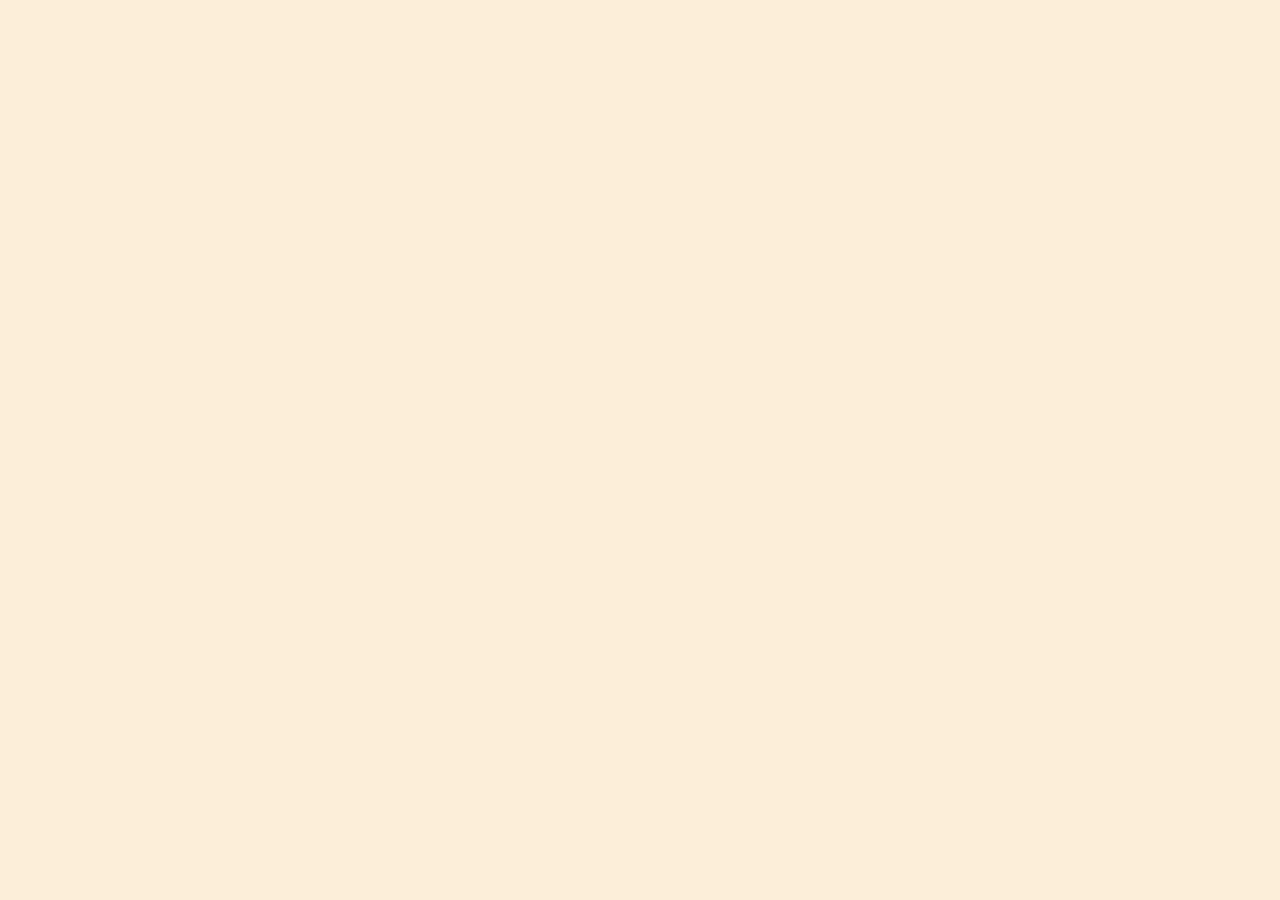
==== web/index.html @ 7dc22eae "web: Camp Legio — a cozy camp dashboard for the centuriae A read-only local webapp over the contract" ====
<!doctype html>
<html lang="en">
<head>
<meta charset="utf-8">
<meta name="viewport" content="width=device-width, initial-scale=1">
<title>Camp Legio</title>
<meta name="color-scheme" content="light">
<link rel="stylesheet" href="styles.css">
<link rel="icon" href="assets/logo.webp">
</head>
<body>
<div id="app" class="app" aria-live="polite"></div>
<div id="modal" class="modal" hidden>
  <div class="modal-card" role="dialog" aria-modal="true">
    <button class="modal-close" type="button" aria-label="Close">×</button>
    <div class="modal-body"></div>
  </div>
</div>
<script src="app.js" defer></script>
</body>
</html>
---- web/styles.css ----
/* Camp Legio — the look.
 *
 * One palette sampled from the generated art; two typefaces (both system,
 * nothing downloaded); warm-brown outlines; soft two-tone shading. The camp is
 * one illustrated scene; each tent is a project; the tent interior is a board
 * plus the role that is working.
 */

:root {
  --ink: #5D3A2E;
  --ink-2: #8D5049;
  --paper: #FCEED9;
  --paper-2: #FBE1C7;
  --cream: #FFF6E7;
  --peach: #EFC896;
  --tan: #E7B686;
  --terra: #C15850;
  --brick: #9C5641;
  --olive: #81905B;
  --sage: #B9BB67;
  --blue: #98AFC1;
  --blush: #F2B8B5;
  --brass: #E8B84B;
  --wood: #B17B68;
  --glow: #FFE9B8;
  --font-display: "Iowan Old Style", "Palatino Linotype", Palatino, Georgia, serif;
  --font-ui: "Avenir Next", Nunito, "Segoe UI", system-ui, -apple-system, sans-serif;
  --ring: 2px solid var(--ink);
}

* { box-sizing: border-box; }

html, body {
  margin: 0;
  height: 100%;
  background: var(--paper);
  color: var(--ink);
  font-family: var(--font-ui);
  -webkit-font-smoothing: antialiased;
}

button { font-family: inherit; color: inherit; }
a { color: inherit; }
[hidden] { display: none !important; }

.app {
  position: relative;
  height: 100dvh;
  overflow: hidden;
}

.camp, .tent-view, .cast-page {
  position: absolute;
  inset: 0;
}

/* --------------------------------------------------------------- scenery */

.camp-bg, .tent-bg {
  position: absolute;
  inset: 0;
  background-position: center;
  background-size: cover;
  background-repeat: no-repeat;
}

.camp-bg { background-image: url("assets/camp-ground.webp"); }
.tent-bg { background-image: url("assets/tent-interior.webp"); }

.camp-bg::after, .tent-bg::after {
  content: "";
  position: absolute;
  inset: 0;
  box-shadow: inset 0 0 170px rgba(93, 58, 46, 0.22);
  pointer-events: none;
}

/* ---------------------------------------------------------------- chrome */

.chrome {
  position: absolute;
  inset: 0 0 auto 0;
  z-index: 30;
  display: grid;
  grid-template-columns: auto 1fr auto;
  align-items: center;
  gap: 16px;
  padding: 12px 22px 26px;
  background: linear-gradient(to bottom,
    rgba(252, 238, 217, 0.94) 0%,
    rgba(252, 238, 217, 0.72) 55%,
    rgba(252, 238, 217, 0) 100%);
}

.brand {
  display: flex;
  align-items: center;
  gap: 8px;
  text-decoration: none;
}

.brand-logo {
  width: 46px;
  height: 46px;
  object-fit: contain;
  filter: drop-shadow(0 3px 3px rgba(93, 58, 46, 0.25));
}

.brand-word {
  font-family: var(--font-display);
  font-weight: 700;
  font-size: 20px;
  letter-spacing: 0.22em;
  color: var(--ink);
}

.pills {
  justify-self: center;
  display: flex;
  align-items: center;
  gap: 9px;
  flex-wrap: wrap;
}

.pill {
  display: inline-flex;
  align-items: center;
  gap: 7px;
  padding: 8px 15px 8px 11px;
  border: var(--ring);
  border-radius: 999px;
  background: rgba(255, 246, 231, 0.94);
  color: var(--ink);
  font-size: 12.5px;
  font-weight: 700;
  letter-spacing: 0.1em;
  text-decoration: none;
  cursor: pointer;
  box-shadow: 0 2px 0 rgba(93, 58, 46, 0.16), 0 7px 16px rgba(93, 58, 46, 0.1);
  transition: transform 0.15s ease, background 0.15s ease;
}

.pill:hover { transform: translateY(-1px); background: var(--cream); }
.pill.active { background: var(--blue); }
.pill.disabled { opacity: 0.45; pointer-events: none; }

.pill .ico {
  width: 19px;
  height: 19px;
  object-fit: contain;
}

.badge {
  display: inline-grid;
  place-items: center;
  min-width: 17px;
  height: 17px;
  padding: 0 4px;
  border-radius: 999px;
  background: var(--terra);
  color: var(--cream);
  font-size: 10px;
  letter-spacing: 0;
}

.wallet {
  display: flex;
  align-items: center;
  gap: 10px;
}

.avatar {
  width: 44px;
  height: 44px;
  border-radius: 50%;
  border: var(--ring);
  object-fit: cover;
  background: var(--paper-2);
}

.denarii, .status {
  display: inline-flex;
  align-items: center;
  gap: 6px;
  padding: 6px 11px;
  border: var(--ring);
  border-radius: 999px;
  background: rgba(255, 246, 231, 0.94);
  font-size: 12px;
  font-weight: 700;
  box-shadow: 0 2px 0 rgba(93, 58, 46, 0.14);
}

.denarii .ico { width: 18px; height: 18px; object-fit: contain; }

.status-label {
  font-size: 9px;
  letter-spacing: 0.14em;
  color: var(--ink-2);
}

.meter {
  width: 74px;
  height: 10px;
  border-radius: 999px;
  border: 1.5px solid var(--ink);
  background: var(--paper-2);
  overflow: hidden;
}

.meter i {
  display: block;
  height: 100%;
  background: linear-gradient(90deg, var(--sage), #8FB85A);
  border-radius: 999px;
}

/* ------------------------------------------------------------------ camp */

.camp-stage {
  position: absolute;
  inset: 0;
  z-index: 10;
}

.tent {
  position: absolute;
  display: flex;
  align-items: flex-end;
  justify-content: center;
  padding: 0;
  border: 0;
  background: none;
  cursor: pointer;
  transition: transform 0.18s ease, filter 0.18s ease;
  transform-origin: 50% 100%;
}

.tent::before {
  content: "";
  position: absolute;
  bottom: 1%;
  left: 50%;
  transform: translateX(-50%);
  width: 76%;
  height: 15%;
  background: radial-gradient(ellipse at center, rgba(52, 34, 18, 0.34),
    rgba(52, 34, 18, 0) 70%);
  z-index: 0;
  pointer-events: none;
}

.tent:hover, .tent:focus-visible { transform: translateY(-7px); }
.tent:focus-visible { outline: 3px dashed var(--terra); outline-offset: 6px; }
.tent:active { transform: translateY(-2px) scale(0.99); }

.tent-art {
  position: relative;
  z-index: 1;
  width: 100%;
  height: 100%;
  object-fit: contain;
  object-position: bottom;
  display: block;
  filter: sepia(0.06) saturate(1.05)
    drop-shadow(0 12px 10px rgba(60, 40, 20, 0.28));
  pointer-events: none;
}

.tent.broken .tent-art {
  filter: grayscale(0.35) contrast(0.96) sepia(0.1)
    drop-shadow(0 12px 10px rgba(60, 40, 20, 0.3));
}

.tent-banner {
  position: absolute;
  top: -14px;
  left: 50%;
  transform: translateX(-50%) rotate(-1.2deg);
  z-index: 3;
  display: flex;
  flex-direction: column;
  align-items: center;
  gap: 1px;
  padding: 3px 11px 4px;
  border: 2.5px solid var(--ink);
  border-radius: 7px;
  background: var(--paper);
  white-space: nowrap;
  box-shadow: 0 3px 0 rgba(93, 58, 46, 0.25);
}

.legion-line {
  display: flex;
  align-items: baseline;
  gap: 5px;
  font-size: calc(var(--tent-h, 200px) * 0.056);
  line-height: 1.05;
}

.legion-no {
  font-family: var(--font-display);
  font-weight: 700;
  letter-spacing: 0.12em;
  color: var(--brick);
  font-size: 0.72em;
}

.legion-name {
  font-family: var(--font-display);
  font-style: italic;
  font-weight: 600;
  color: var(--ink);
  max-width: 10.5em;
  overflow: hidden;
  text-overflow: ellipsis;
}

.tent.broken .tent-banner { background: var(--blush); }
.tent.broken .legion-no::after { content: " ⚠"; }

.tent-counts {
  font-size: calc(var(--tent-h, 200px) * 0.037);
  line-height: 1.1;
  color: var(--ink-2);
}

.tent-counts b { color: var(--brick); }
.tent-counts.broken-tag {
  color: var(--cream);
  background: var(--terra);
  border-radius: 999px;
  padding: 0 6px;
  margin-top: 1px;
  letter-spacing: 0.08em;
}

/* notifications pill + help */

.notif-pill {
  position: absolute;
  left: 20px;
  bottom: 20px;
  z-index: 26;
  display: inline-flex;
  align-items: center;
  gap: 7px;
  padding: 7px 14px 7px 11px;
  border: var(--ring);
  border-radius: 999px;
  background: rgba(255, 246, 231, 0.95);
  font-size: 10.5px;
  font-weight: 700;
  letter-spacing: 0.13em;
  cursor: pointer;
  box-shadow: 0 3px 0 rgba(93, 58, 46, 0.16), 0 10px 20px rgba(93, 58, 46, 0.12);
}

.notif-pill:hover { transform: translateY(-1px); }
.notif-pill .ico { width: 18px; height: 18px; object-fit: contain; }

.help-btn {
  position: absolute;
  right: 20px;
  bottom: 20px;
  z-index: 26;
  display: inline-flex;
  align-items: center;
  gap: 6px;
  padding: 5px 13px 5px 5px;
  border: var(--ring);
  border-radius: 999px;
  background: rgba(255, 246, 231, 0.95);
  font-size: 11px;
  font-weight: 700;
  letter-spacing: 0.12em;
  cursor: pointer;
  box-shadow: 0 3px 0 rgba(93, 58, 46, 0.16);
}

.help-btn img { width: 34px; height: 34px; object-fit: contain; }
.help-btn:hover { transform: translateY(-1px); }

.demo-badge {
  position: absolute;
  right: 22px;
  top: 74px;
  z-index: 40;
  padding: 4px 11px;
  border-radius: 999px;
  background: var(--terra);
  color: var(--cream);
  font-size: 9.5px;
  font-weight: 700;
  letter-spacing: 0.14em;
}

.empty-camp {
  position: absolute;
  inset: 0;
  z-index: 12;
  display: grid;
  place-content: center;
  justify-items: center;
  gap: 6px;
  text-align: center;
  padding: 24px;
}

.empty-camp img { height: 200px; opacity: 0.85; filter: drop-shadow(0 14px 12px rgba(60, 40, 20, 0.25)); }
.empty-camp h2 { font-family: var(--font-display); font-size: clamp(18px, 2.4vw, 28px); margin: 6px 0 0; }
.empty-camp p { margin: 0; color: var(--ink-2); font-size: 13px; }
.empty-camp code { background: rgba(93, 58, 46, 0.1); padding: 1px 6px; border-radius: 6px; }

/* ------------------------------------------------------------ tent image */

.tent-view { overflow: hidden; }

.tent-name {
  position: absolute;
  top: 84px;
  left: 24px;
  z-index: 20;
  padding: 5px 13px;
  border: var(--ring);
  border-radius: 9px;
  background: rgba(255, 246, 231, 0.93);
  font-family: var(--font-display);
  font-size: 13px;
  letter-spacing: 0.06em;
  box-shadow: 0 3px 0 rgba(93, 58, 46, 0.16);
}

.tent-name span {
  color: var(--brick);
  font-weight: 700;
  font-size: 0.86em;
  letter-spacing: 0.12em;
}

.tent-layout {
  position: absolute;
  inset: 86px 0 118px 0;
  z-index: 10;
  display: grid;
  grid-template-columns: minmax(0, 57%) minmax(0, 43%);
  gap: 0.5%;
  padding: 0 3%;
}

.board-wrap {
  position: relative;
  align-self: center;
  justify-self: center;
  width: 100%;
  max-width: 850px;
  max-height: 100%;
  aspect-ratio: 1331 / 1072;
}

.board-art {
  width: 100%;
  height: 100%;
  object-fit: contain;
  display: block;
  filter: drop-shadow(0 14px 18px rgba(60, 40, 20, 0.3));
  pointer-events: none;
}

.board-title {
  position: absolute;
  top: 4.2%;
  left: 20%;
  right: 20%;
  height: 12%;
  display: grid;
  place-items: center;
  font-family: var(--font-display);
  font-weight: 700;
  font-size: clamp(10px, 1.2vw, 17px);
  letter-spacing: 0.2em;
  color: var(--brick);
  text-shadow: 0 1px 0 rgba(255, 246, 231, 0.7);
}

.board-labels {
  position: absolute;
  top: 21.6%;
  left: 9%;
  right: 13%;
  display: flex;
  gap: 3.85%;
  text-align: center;
}

.board-labels span {
  flex: 1;
  padding: 1px 4px;
  border: 1.5px solid rgba(93, 58, 46, 0.32);
  border-radius: 5px;
  background: rgba(252, 238, 217, 0.72);
  font-family: var(--font-display);
  font-size: clamp(7.5px, 0.78vw, 11px);
  font-weight: 700;
  letter-spacing: 0.11em;
  color: var(--brick);
  white-space: nowrap;
  overflow: hidden;
  text-overflow: ellipsis;
}

.board-lanes {
  position: absolute;
  top: 26.5%;
  bottom: 21%;
  left: 9%;
  right: 13%;
  display: flex;
  gap: 3.85%;
}

.lane {
  flex: 1;
  min-width: 0;
  display: flex;
  padding: 1px 2px 0;
}

.notes {
  width: 100%;
  display: flex;
  flex-direction: column;
  gap: 8px;
  align-items: center;
  overflow-y: auto;
  padding: 1px 0 3px;
  scrollbar-width: thin;
  scrollbar-color: rgba(93, 58, 46, 0.35) transparent;
}

.notes::-webkit-scrollbar { width: 5px; }
.notes::-webkit-scrollbar-thumb { background: rgba(93, 58, 46, 0.35); border-radius: 4px; }

.note {
  position: relative;
  flex: none;
  display: block;
  width: 92%;
  aspect-ratio: 396 / 400;
  border: 0;
  margin: 0;
  padding: 20% 14% 9%;
  background: url("assets/note.webp") center / 100% 100% no-repeat;
  color: var(--ink);
  text-align: left;
  cursor: pointer;
  transform: rotate(var(--rot, 0deg));
  filter: drop-shadow(0 3px 3px rgba(60, 40, 20, 0.25));
  transition: transform 0.15s ease;
  overflow: hidden;
}

.note:nth-child(3n) { --rot: -1.1deg; }
.note:nth-child(3n+1) { --rot: 0.7deg; }
.note:nth-child(5n) { --rot: -0.4deg; }

.note:hover, .note:focus-visible {
  transform: rotate(0deg) scale(1.03);
  outline: 2px dashed rgba(193, 88, 80, 0.55);
  outline-offset: 3px;
}

.note-title {
  display: -webkit-box;
  -webkit-line-clamp: 3;
  -webkit-box-orient: vertical;
  overflow: hidden;
  font-family: var(--font-display);
  font-size: clamp(8.5px, 0.78vw, 11px);
  font-weight: 600;
  line-height: 1.14;
  overflow-wrap: anywhere;
}

.note-meta {
  display: block;
  margin-top: 3px;
  font-size: clamp(6.5px, 0.6vw, 8.5px);
  letter-spacing: 0.03em;
  color: var(--ink-2);
}

.note-marks {
  display: flex;
  flex-wrap: wrap;
  gap: 3px;
  margin-top: 3px;
}

.mark {
  font-style: normal;
  font-size: clamp(5.5px, 0.54vw, 7.5px);
  font-weight: 700;
  letter-spacing: 0.03em;
  padding: 0 3px;
  border-radius: 3px;
  border: 1px solid;
}

.mark.pass { color: #4C6528; border-color: #8FB85A; background: rgba(185, 187, 103, 0.35); }
.mark.changes { color: #8C2E28; border-color: #C15850; background: rgba(242, 184, 181, 0.45); }

.note-cost {
  position: absolute;
  right: 8%;
  bottom: 5%;
  font-size: clamp(6px, 0.56vw, 8px);
  font-weight: 700;
  color: var(--brick);
}

.lane-empty {
  align-self: flex-start;
  width: 100%;
  padding-top: 42%;
  text-align: center;
  font-size: clamp(7.5px, 0.7vw, 10px);
  font-style: italic;
  color: rgba(93, 58, 46, 0.45);
}

/* --------------------------------------------------------- working role */

.role-stage {
  position: relative;
  display: flex;
  align-items: flex-end;
  justify-content: center;
  min-height: 0;
}

.worker-wrap {
  position: relative;
  display: flex;
  align-items: flex-end;
  justify-content: center;
  width: 100%;
  height: 100%;
}

.glow {
  position: absolute;
  bottom: 2%;
  left: 50%;
  transform: translateX(-50%);
  width: 82%;
  height: 66%;
  border-radius: 50%;
  background: radial-gradient(circle, rgba(255, 233, 184, 0.9) 0%,
    rgba(255, 233, 184, 0.35) 45%, rgba(255, 233, 184, 0) 72%);
  z-index: 1;
  animation: breathe 3.4s ease-in-out infinite;
  pointer-events: none;
}

.worker {
  position: relative;
  z-index: 2;
  height: 94%;
  max-height: 620px;
  width: auto;
  max-width: 100%;
  object-fit: contain;
  object-position: bottom;
  filter: drop-shadow(0 16px 16px rgba(60, 40, 20, 0.32));
}

.hearts {
  position: absolute;
  top: 2%;
  right: 1%;
  width: 31%;
  max-width: 190px;
  z-index: 3;
  animation: floaty 4.6s ease-in-out infinite;
  pointer-events: none;
}

.bubble {
  position: absolute;
  top: 3%;
  left: 4%;
  z-index: 4;
  max-width: 60%;
  padding: 8px 13px;
  border: 2px solid var(--ink);
  border-radius: 15px;
  background: var(--cream);
  font-size: clamp(10px, 0.92vw, 13.5px);
  line-height: 1.3;
  box-shadow: 0 4px 0 rgba(93, 58, 46, 0.16);
  transform: rotate(-1deg);
}

.bubble::after {
  content: "";
  position: absolute;
  left: 22px;
  bottom: -9px;
  width: 12px;
  height: 12px;
  background: var(--cream);
  border-right: 2px solid var(--ink);
  border-bottom: 2px solid var(--ink);
  transform: rotate(45deg);
}

.bubble b { color: var(--brick); }
.bubble-job {
  display: block;
  margin-top: 2px;
  font-size: 0.86em;
  color: var(--ink-2);
  font-style: italic;
}

.quiet .desk {
  height: 62%;
  max-height: 400px;
  width: auto;
  object-fit: contain;
  filter: drop-shadow(0 16px 16px rgba(60, 40, 20, 0.28));
}

.quiet-copy {
  position: absolute;
  bottom: 8%;
  left: 50%;
  transform: translateX(-50%);
  margin: 0;
  padding: 7px 15px;
  border: 2px solid var(--ink);
  border-radius: 999px;
  background: rgba(255, 246, 231, 0.92);
  font-size: clamp(10px, 0.9vw, 13px);
  white-space: nowrap;
  box-shadow: 0 3px 0 rgba(93, 58, 46, 0.14);
}

.quiet-copy b { color: var(--brick); }

/* ------------------------------------------------------------ cast strip */

.cast-strip {
  position: absolute;
  left: 50%;
  bottom: 14px;
  transform: translateX(-50%);
  z-index: 26;
  display: flex;
  align-items: flex-end;
  gap: 2px;
  padding: 5px 12px;
  border: 2px solid rgba(93, 58, 46, 0.5);
  border-radius: 999px;
  background: rgba(255, 246, 231, 0.88);
  box-shadow: 0 5px 0 rgba(93, 58, 46, 0.12), 0 12px 22px rgba(93, 58, 46, 0.14);
  backdrop-filter: blur(2px);
  max-width: 92vw;
  overflow-x: auto;
}

.chip {
  display: flex;
  flex-direction: column;
  align-items: center;
  gap: 1px;
  padding: 3px 7px 4px;
  border: 0;
  border-radius: 12px;
  background: none;
  color: var(--ink);
  cursor: pointer;
  white-space: nowrap;
}

.chip img {
  height: 42px;
  width: auto;
  object-fit: contain;
  filter: drop-shadow(0 2px 2px rgba(60, 40, 20, 0.2));
}

.chip-name {
  font-size: 8.5px;
  font-weight: 700;
  letter-spacing: 0.04em;
  line-height: 1;
}

.chip-state { font-size: 7px; color: var(--ink-2); line-height: 1.1; }

.chip.on-duty {
  background: rgba(242, 184, 181, 0.55);
  box-shadow: inset 0 0 0 2px var(--terra);
}

.chip.on-duty .chip-state { color: var(--brick); font-weight: 700; }
.chip.on-duty img { animation: pulse 1.8s ease-in-out infinite; }

/* ------------------------------------------------------------------ cast */

.cast-page { overflow-y: auto; }
.cast-page .tent-bg { position: fixed; }

.cast-wrap {
  position: relative;
  z-index: 10;
  max-width: 1180px;
  margin: 0 auto;
  padding: 92px 26px 70px;
}

.back {
  display: inline-block;
  padding: 6px 13px;
  border: var(--ring);
  border-radius: 999px;
  background: rgba(255, 246, 231, 0.94);
  font-size: 11.5px;
  font-weight: 700;
  letter-spacing: 0.06em;
  text-decoration: none;
  box-shadow: 0 2px 0 rgba(93, 58, 46, 0.14);
}

.cast-title {
  margin: 12px 0 16px;
  font-family: var(--font-display);
  font-size: clamp(22px, 3vw, 34px);
  letter-spacing: 0.14em;
}

.cast-title span { font-size: 0.52em; letter-spacing: 0.04em; color: var(--ink-2); font-style: italic; }

.cast-grid {
  display: grid;
  grid-template-columns: repeat(auto-fill, minmax(215px, 1fr));
  gap: 14px;
}

.cast-card {
  position: relative;
  padding: 12px 14px 14px;
  border: var(--ring);
  border-radius: 20px;
  background: rgba(255, 246, 231, 0.95);
  text-align: center;
  box-shadow: 0 5px 0 rgba(93, 58, 46, 0.12), 0 14px 24px rgba(93, 58, 46, 0.14);
}

.cast-card.on-duty {
  background: var(--cream);
  box-shadow: 0 0 0 3px var(--brass), 0 5px 0 rgba(93, 58, 46, 0.12),
    0 16px 26px rgba(93, 58, 46, 0.18);
}

.cast-art {
  height: 148px;
  width: auto;
  object-fit: contain;
  filter: drop-shadow(0 8px 8px rgba(60, 40, 20, 0.22));
}

.cast-card h2 {
  margin: 4px 0 2px;
  font-family: var(--font-display);
  font-size: 16px;
  letter-spacing: 0.03em;
}

.cast-function {
  margin: 0;
  font-size: 9.5px;
  letter-spacing: 0.13em;
  text-transform: uppercase;
  color: var(--brick);
}

.cast-duty {
  margin: 8px 0 0;
  font-size: 11.5px;
  line-height: 1.38;
  color: var(--ink-2);
  text-align: left;
}

.cast-state {
  position: absolute;
  top: 9px;
  right: 11px;
  padding: 2px 7px;
  border-radius: 999px;
  background: rgba(252, 238, 217, 0.9);
  border: 1px solid rgba(93, 58, 46, 0.25);
  font-size: 7.5px;
  letter-spacing: 0.1em;
  text-transform: uppercase;
  color: var(--ink-2);
}

.cast-card.on-duty .cast-state { background: var(--terra); color: var(--cream); border-color: var(--ink); }

/* ---------------------------------------------------------------- modals */

.modal {
  position: fixed;
  inset: 0;
  z-index: 100;
  display: grid;
  place-items: center;
  padding: 20px;
  background: rgba(60, 40, 20, 0.38);
  backdrop-filter: blur(2px);
}

.modal-card {
  position: relative;
  width: min(580px, 94vw);
  max-height: 82vh;
  overflow-y: auto;
  padding: 22px 24px 20px;
  border: 2.5px solid var(--ink);
  border-radius: 22px;
  background: var(--paper);
  box-shadow: 0 10px 0 rgba(93, 58, 46, 0.16), 0 30px 60px rgba(0, 0, 0, 0.25);
}

.modal-close {
  position: absolute;
  top: 8px;
  right: 12px;
  border: 0;
  background: none;
  font-size: 24px;
  line-height: 1;
  cursor: pointer;
  color: var(--ink-2);
}

.modal-title {
  margin: 0 0 10px;
  font-family: var(--font-display);
  font-size: 20px;
  letter-spacing: 0.09em;
}

.modal-sub { margin: 0 0 12px; color: var(--ink-2); font-size: 12px; }
.modal-h3 { margin: 14px 0 6px; font-size: 10px; letter-spacing: 0.14em; text-transform: uppercase; color: var(--brick); }
.modal-prose p { margin: 0 0 10px; font-size: 13.5px; line-height: 1.5; }
.modal-prose kbd {
  display: inline-block;
  padding: 1px 6px;
  border: 1px solid rgba(93, 58, 46, 0.4);
  border-bottom-width: 2px;
  border-radius: 5px;
  background: var(--cream);
  font-family: var(--font-ui);
  font-size: 0.9em;
}

.modal-list { list-style: none; margin: 0; padding: 0; display: grid; gap: 7px; }

.modal-list a, .modal-list li {
  display: flex;
  justify-content: space-between;
  gap: 12px;
  padding: 8px 11px;
  border: 1.5px solid rgba(93, 58, 46, 0.25);
  border-radius: 12px;
  background: rgba(255, 246, 231, 0.8);
  text-decoration: none;
  font-size: 12.5px;
}

.modal-list a:hover { background: var(--cream); }
.modal-list b { color: var(--brick); }
.modal-list span { color: var(--ink-2); text-align: right; }
.modal-empty { color: var(--ink-2); font-style: italic; }
.modal-link { color: var(--brick); font-weight: 700; text-decoration: none; font-size: 13px; }

.modal-facts {
  display: grid;
  grid-template-columns: 1fr 1fr;
  gap: 8px 16px;
  margin: 0 0 14px;
}

.modal-facts div {
  padding: 7px 10px;
  border-radius: 10px;
  background: rgba(255, 246, 231, 0.75);
  border: 1.5px solid rgba(93, 58, 46, 0.18);
}

.modal-facts dt { font-size: 9px; letter-spacing: 0.12em; text-transform: uppercase; color: var(--ink-2); }
.modal-facts dd { margin: 1px 0 0; font-weight: 700; font-size: 13px; }

/* ------------------------------------------------------------- motion */

@keyframes floaty {
  0%, 100% { transform: translateY(0) rotate(-2deg); }
  50% { transform: translateY(-10px) rotate(2deg); }
}

@keyframes breathe {
  0%, 100% { opacity: 0.75; transform: translateX(-50%) scale(1); }
  50% { opacity: 1; transform: translateX(-50%) scale(1.06); }
}

@keyframes pulse {
  0%, 100% { transform: translateY(0); }
  50% { transform: translateY(-3px); }
}

@media (prefers-reduced-motion: reduce) {
  *, *::before, *::after {
    animation-duration: 0.001ms !important;
    animation-iteration-count: 1 !important;
    transition-duration: 0.001ms !important;
  }
}

/* -------------------------------------------------------------- narrow */

/* ------------------------------------------------------------ error state */

.tent-error {
  position: absolute;
  inset: 90px 0 0;
  z-index: 12;
  display: grid;
  place-content: center;
  justify-items: center;
  padding: 24px;
  text-align: center;
}

.error-card {
  display: grid;
  justify-items: center;
  gap: 6px;
  max-width: 560px;
  padding: 18px 30px 20px;
  border: var(--ring);
  border-radius: 22px;
  background: rgba(255, 246, 231, 0.94);
  box-shadow: 0 8px 0 rgba(93, 58, 46, 0.14), 0 22px 40px rgba(60, 40, 20, 0.22);
}

.tent-error img {
  height: 170px;
  opacity: 0.95;
  filter: drop-shadow(0 12px 12px rgba(60, 40, 20, 0.28));
}

.tent-error h1 {
  margin: 8px 0 0;
  font-family: var(--font-display);
  font-size: clamp(20px, 3vw, 32px);
  letter-spacing: 0.02em;
}

.tent-error p { margin: 0; color: var(--ink-2); font-size: 13px; max-width: 560px; }

.tent-error code {
  padding: 1px 6px;
  border-radius: 6px;
  background: rgba(93, 58, 46, 0.12);
  font-size: 12px;
  overflow-wrap: anywhere;
}

.tent-error .back { margin-top: 12px; }

/* -------------------------------------------------------------- narrow */

@media (max-width: 940px) {
  html, body { overflow-x: hidden; }
  .app { overflow-y: auto; overflow-x: hidden; }

  .chrome {
    position: sticky;
    top: 0;
    z-index: 30;
    display: flex;
    flex-wrap: wrap;
    align-items: center;
    gap: 8px;
    padding: 8px 12px 12px;
  }

  .brand-logo { width: 34px; height: 34px; }
  .brand-word { display: none; }

  .pills {
    order: 3;
    width: 100%;
    justify-content: center;
    flex-wrap: wrap;
    gap: 6px;
  }

  .pill { font-size: 10px; padding: 6px 10px 6px 8px; gap: 5px; }
  .pill .ico { width: 15px; height: 15px; }

  .wallet { order: 2; margin-left: auto; gap: 6px; }
  .avatar { width: 34px; height: 34px; }
  .denarii { font-size: 10px; padding: 4px 8px; }
  .status { display: none; }

  .camp, .tent-view, .cast-page { position: relative; min-height: 100dvh; }
  .camp-bg, .tent-bg { position: fixed; }
  .camp-stage { position: relative; height: 78vh; min-height: 470px; }

  .notif-pill { display: none; }
  .help-btn { bottom: 10px; right: 10px; padding: 4px 10px 4px 4px; }
  .help-btn img { width: 28px; height: 28px; }

  .demo-badge { top: auto; bottom: 64px; right: 10px; font-size: 8px; }

  .tent-view { overflow-y: auto; }
  .tent-name { top: 8px; left: 50%; transform: translateX(-50%); font-size: 11px; }

  .tent-layout {
    position: relative;
    inset: auto;
    display: block;
    padding: 10px 12px 120px;
  }

  .board-wrap { max-width: 100%; margin: 0 auto; }
  .board-title { font-size: 10px; letter-spacing: 0.12em; }
  .board-labels { font-size: 7px; letter-spacing: 0.04em; gap: 3.85%; }
  .note-title { font-size: 8.5px; }
  .note-meta { font-size: 6.5px; }

  .role-stage { min-height: 42vh; margin-top: 12px; }
  .worker { height: 40vh; }
  .quiet .desk { height: 34vh; }
  .bubble { font-size: 11px; max-width: 72%; }
  .quiet-copy { white-space: normal; width: max-content; max-width: 92%; font-size: 11px; }
  .hearts { width: 24%; }

  .cast-strip {
    position: fixed;
    left: 8px;
    right: 8px;
    bottom: 8px;
    transform: none;
    max-width: none;
    justify-content: flex-start;
  }

  .chip img { height: 32px; }
  .chip-name { font-size: 7.5px; }
  .chip-state { display: none; }

  .tent-view .help-btn { display: none; }

  .cast-wrap { padding: 16px 12px 30px; }
  .cast-title { font-size: 22px; margin: 10px 0 12px; }
  .cast-grid { grid-template-columns: repeat(auto-fill, minmax(150px, 1fr)); gap: 10px; }
  .cast-art { height: 108px; }
  .cast-duty { font-size: 10.5px; }

  .tent-error { inset: 70px 0 0; }
  .tent-error img { height: 120px; }
  .error-card { padding: 14px 18px 16px; }
}
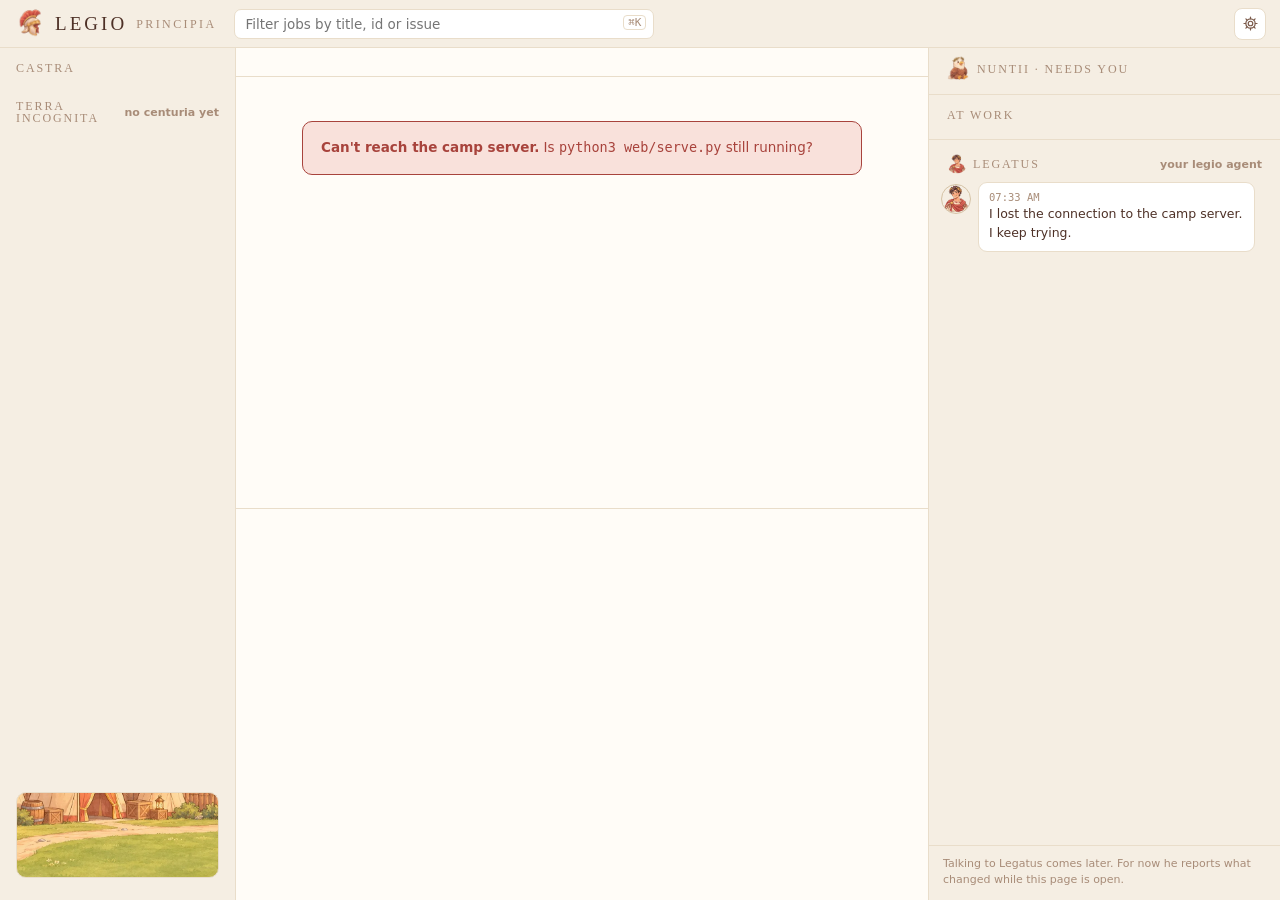
==== commit 1104e4ff: "web: add the Principia skin and make it the default A second, denser skin for the read-only dashboar" ====
--- a/web/index.html
+++ b/web/index.html
@@ -5,6 +5,18 @@
 <meta name="viewport" content="width=device-width, initial-scale=1">
 <title>Camp Legio</title>
 <meta name="color-scheme" content="light">
+<script>
+  // Two skins share this server: Principia (the default, /principia/) and this
+  // illustrated camp. ?skin=camp or the choice saved by either skin keeps you here.
+  (function () {
+    var skin = null;
+    try {
+      if (/[?&]skin=camp\b/.test(location.search)) localStorage.setItem('legio-skin', 'camp');
+      skin = localStorage.getItem('legio-skin');
+    } catch (e) { /* storage blocked: fall through to the default */ }
+    if (skin !== 'camp' && !/[?&]skin=camp\b/.test(location.search)) location.replace('principia/');
+  })();
+</script>
 <link rel="stylesheet" href="styles.css">
 <link rel="icon" href="assets/logo.webp">
 </head>
--- a/web/styles.css
+++ b/web/styles.css
@@ -440,12 +440,12 @@
 
 .tent-layout {
   position: absolute;
-  inset: 86px 0 118px 0;
+  inset: 78px 0 94px 0;
   z-index: 10;
   display: grid;
-  grid-template-columns: minmax(0, 57%) minmax(0, 43%);
-  gap: 0.5%;
-  padding: 0 3%;
+  grid-template-columns: minmax(0, 55%) minmax(0, 45%);
+  gap: 1%;
+  padding: 0 2.2%;
 }
 
 .board-wrap {
@@ -453,7 +453,7 @@
   align-self: center;
   justify-self: center;
   width: 100%;
-  max-width: 850px;
+  max-width: min(62vw, 1020px);
   max-height: 100%;
   aspect-ratio: 1331 / 1072;
 }
@@ -477,7 +477,7 @@
   place-items: center;
   font-family: var(--font-display);
   font-weight: 700;
-  font-size: clamp(10px, 1.2vw, 17px);
+  font-size: clamp(13px, 1.45vw, 21px);
   letter-spacing: 0.2em;
   color: var(--brick);
   text-shadow: 0 1px 0 rgba(255, 246, 231, 0.7);
@@ -485,22 +485,22 @@
 
 .board-labels {
   position: absolute;
-  top: 21.6%;
-  left: 9%;
-  right: 13%;
-  display: flex;
-  gap: 3.85%;
+  top: 21.4%;
+  left: 12.45%;
+  right: 11.6%;
+  display: grid;
+  grid-template-columns: 30.4% 30.6% 30.6%;
+  justify-content: space-between;
   text-align: center;
 }
 
 .board-labels span {
-  flex: 1;
   padding: 1px 4px;
   border: 1.5px solid rgba(93, 58, 46, 0.32);
   border-radius: 5px;
   background: rgba(252, 238, 217, 0.72);
   font-family: var(--font-display);
-  font-size: clamp(7.5px, 0.78vw, 11px);
+  font-size: clamp(8.5px, 0.95vw, 14px);
   font-weight: 700;
   letter-spacing: 0.11em;
   color: var(--brick);
@@ -511,110 +511,250 @@
 
 .board-lanes {
   position: absolute;
-  top: 26.5%;
-  bottom: 21%;
-  left: 9%;
-  right: 13%;
-  display: flex;
-  gap: 3.85%;
+  top: 25.2%;
+  bottom: 21.4%;
+  left: 12.45%;
+  right: 11.6%;
+  display: grid;
+  grid-template-columns: 30.4% 30.6% 30.6%;
+  grid-template-rows: minmax(0, 1fr);
+  justify-content: space-between;
 }
 
 .lane {
-  flex: 1;
+  position: relative;
   min-width: 0;
+  min-height: 0;
   display: flex;
   padding: 1px 2px 0;
 }
 
+.lane.overflowing .notes {
+  mask-image: linear-gradient(to bottom, #000 86%, transparent);
+  -webkit-mask-image: linear-gradient(to bottom, #000 86%, transparent);
+}
+
+.lane-more {
+  position: absolute;
+  left: 50%;
+  bottom: 0;
+  transform: translateX(-50%);
+  z-index: 3;
+  padding: 2px 9px;
+  border: 1.5px solid rgba(93, 58, 46, 0.42);
+  border-radius: 999px;
+  background: rgba(255, 246, 231, 0.96);
+  color: var(--brick);
+  font-size: 9px;
+  font-weight: 700;
+  letter-spacing: 0.05em;
+  cursor: pointer;
+  box-shadow: 0 2px 0 rgba(93, 58, 46, 0.12);
+}
+
+.lane-more:hover { background: var(--cream); transform: translateX(-50%) translateY(-1px); }
+
+.lane-list a { align-items: center; }
+
 .notes {
+  position: relative;
   width: 100%;
+  min-height: 0;
   display: flex;
   flex-direction: column;
-  gap: 8px;
+  gap: 6px;
   align-items: center;
   overflow-y: auto;
-  padding: 1px 0 3px;
-  scrollbar-width: thin;
-  scrollbar-color: rgba(93, 58, 46, 0.35) transparent;
-}
-
-.notes::-webkit-scrollbar { width: 5px; }
-.notes::-webkit-scrollbar-thumb { background: rgba(93, 58, 46, 0.35); border-radius: 4px; }
+  padding: 10px 0 4px;
+  scrollbar-width: none;          /* the fade + "+N more" are the affordance */
+  -ms-overflow-style: none;
+}
+
+.notes::-webkit-scrollbar { width: 0; height: 0; display: none; }
 
 .note {
   position: relative;
   flex: none;
   display: block;
-  width: 92%;
-  aspect-ratio: 396 / 400;
+  width: 100%;
+  min-height: 88px;
   border: 0;
   margin: 0;
-  padding: 20% 14% 9%;
-  background: url("assets/note.webp") center / 100% 100% no-repeat;
+  padding: 18px 12px 10px;
+  background: none;
   color: var(--ink);
   text-align: left;
   cursor: pointer;
   transform: rotate(var(--rot, 0deg));
-  filter: drop-shadow(0 3px 3px rgba(60, 40, 20, 0.25));
-  transition: transform 0.15s ease;
-  overflow: hidden;
-}
-
-.note:nth-child(3n) { --rot: -1.1deg; }
-.note:nth-child(3n+1) { --rot: 0.7deg; }
-.note:nth-child(5n) { --rot: -0.4deg; }
+  filter: drop-shadow(0 2px 2px rgba(60, 40, 20, 0.22));
+  transition: transform 0.15s ease, filter 0.15s ease;
+}
+
+/* the parchment is a pseudo-element so the wax seal on top is not clipped */
+.note::before {
+  content: "";
+  position: absolute;
+  inset: 0;
+  z-index: 0;
+  background:
+    radial-gradient(rgba(150, 110, 60, 0.05) 0.7px, transparent 1px) 0 0 / 5px 5px,
+    radial-gradient(130% 100% at 24% 8%, rgba(255, 255, 255, 0.5),
+      rgba(255, 255, 255, 0) 55%),
+    linear-gradient(158deg, #FAE9CC 0%, #F4DDB9 60%, #EDD0A8 100%);
+  box-shadow: inset 0 0 16px rgba(166, 116, 62, 0.16);
+  clip-path: polygon(0.6% 2.5%, 5% 0.8%, 13% 1.8%, 24% 0.4%, 36% 1.6%,
+    49% 0.5%, 63% 1.7%, 76% 0.6%, 88% 1.9%, 99.3% 3%, 98.6% 16%, 99.4% 33%,
+    98.4% 52%, 99.5% 71%, 98.6% 88%, 93% 97.4%, 82% 98.6%, 70% 97.5%,
+    57% 98.8%, 44% 97.6%, 31% 98.9%, 19% 97.5%, 7% 98.7%, 1.2% 96.6%,
+    2% 80%, 1.1% 63%, 2.2% 45%, 1.2% 28%, 2% 12%);
+}
+
+.note > * { position: relative; z-index: 1; }
+
+.note-seal {
+  position: absolute;
+  top: -9px;
+  left: 50%;
+  width: 24px;
+  height: auto;
+  transform: translateX(-50%) rotate(-4deg);
+  filter: drop-shadow(0 2px 2px rgba(60, 40, 20, 0.28));
+  pointer-events: none;
+  z-index: 3;
+}
+
+.note:nth-child(3n) { --rot: -0.8deg; }
+.note:nth-child(3n+1) { --rot: 0.6deg; }
+.note:nth-child(5n) { --rot: -0.3deg; }
 
 .note:hover, .note:focus-visible {
-  transform: rotate(0deg) scale(1.03);
+  transform: rotate(0deg) scale(1.015);
+  filter: drop-shadow(0 4px 5px rgba(60, 40, 20, 0.28)) brightness(1.02);
   outline: 2px dashed rgba(193, 88, 80, 0.55);
   outline-offset: 3px;
 }
 
 .note-title {
   display: -webkit-box;
-  -webkit-line-clamp: 3;
+  -webkit-line-clamp: 2;
   -webkit-box-orient: vertical;
   overflow: hidden;
   font-family: var(--font-display);
-  font-size: clamp(8.5px, 0.78vw, 11px);
+  font-size: clamp(10px, 0.95vw, 13.5px);
   font-weight: 600;
-  line-height: 1.14;
+  line-height: 1.15;
   overflow-wrap: anywhere;
 }
 
 .note-meta {
   display: block;
   margin-top: 3px;
-  font-size: clamp(6.5px, 0.6vw, 8.5px);
+  font-size: clamp(7.5px, 0.74vw, 11px);
   letter-spacing: 0.03em;
   color: var(--ink-2);
 }
 
-.note-marks {
-  display: flex;
-  flex-wrap: wrap;
-  gap: 3px;
-  margin-top: 3px;
-}
-
-.mark {
-  font-style: normal;
-  font-size: clamp(5.5px, 0.54vw, 7.5px);
-  font-weight: 700;
-  letter-spacing: 0.03em;
-  padding: 0 3px;
-  border-radius: 3px;
-  border: 1px solid;
-}
-
-.mark.pass { color: #4C6528; border-color: #8FB85A; background: rgba(185, 187, 103, 0.35); }
-.mark.changes { color: #8C2E28; border-color: #C15850; background: rgba(242, 184, 181, 0.45); }
+.note-roles {
+  display: flex;
+  align-items: center;
+  margin-top: 6px;
+  padding-left: 2px;
+}
+
+.face-wrap {
+  position: relative;
+  width: 24px;
+  height: 24px;
+  margin-right: -6px;
+  border-radius: 50%;
+}
+
+.face-wrap:last-child { margin-right: 0; }
+
+.role-face {
+  width: 24px;
+  height: 24px;
+  border-radius: 50%;
+  display: block;
+  object-fit: cover;
+  background: #F3DDBB;
+  border: 1.5px solid #FBE7C7;
+  filter: drop-shadow(0 1px 1px rgba(60, 40, 20, 0.3));
+}
+
+.face-wrap.pass .role-face { box-shadow: 0 0 0 1.5px #8FB85A; }
+.face-wrap.changes .role-face { box-shadow: 0 0 0 1.5px #C15850; }
+
+.face-wrap.on-duty .role-face {
+  box-shadow: 0 0 0 2px var(--brass), 0 0 10px rgba(232, 184, 75, 0.9);
+  animation: facepulse 1.8s ease-in-out infinite;
+}
+
+@keyframes facepulse {
+  0%, 100% { box-shadow: 0 0 0 2px var(--brass), 0 0 8px rgba(232, 184, 75, 0.6); }
+  50% { box-shadow: 0 0 0 2px var(--brass), 0 0 14px rgba(232, 184, 75, 0.95); }
+}
+
+/* a note whose job is running right now */
+.note.working::after {
+  content: "";
+  position: absolute;
+  top: 7%;
+  right: 9%;
+  width: 9px;
+  height: 9px;
+  border-radius: 50%;
+  background: var(--terra);
+  border: 1.5px solid var(--paper);
+  animation: pulse 1.6s ease-in-out infinite;
+}
+
+/* the rest of the shift: other jobs running in the same tent at the same time */
+.shift {
+  position: absolute;
+  top: 15%;
+  left: 0;
+  z-index: 4;
+  display: flex;
+  flex-direction: column;
+  gap: 6px;
+  max-width: 48%;
+}
+
+.shift-row {
+  display: flex;
+  align-items: center;
+  gap: 7px;
+  padding: 3px 10px 3px 3px;
+  border: 2px solid var(--ink);
+  border-radius: 12px;
+  background: rgba(255, 246, 231, 0.94);
+  box-shadow: 0 3px 0 rgba(93, 58, 46, 0.14);
+  font-size: clamp(8px, 0.78vw, 11px);
+  line-height: 1.15;
+}
+
+.shift-row img { height: 30px; width: auto; object-fit: contain; }
+.shift-row b { display: block; color: var(--brick); }
+.shift-row i { display: block; font-style: italic; color: var(--ink-2); font-size: 0.92em; }
+
+.live-dot {
+  display: inline-block;
+  width: 8px;
+  height: 8px;
+  margin-left: 3px;
+  border-radius: 50%;
+  background: var(--terra);
+  box-shadow: 0 0 0 2px var(--paper);
+  animation: pulse 1.6s ease-in-out infinite;
+  align-self: center;
+}
 
 .note-cost {
   position: absolute;
   right: 8%;
   bottom: 5%;
-  font-size: clamp(6px, 0.56vw, 8px);
+  font-size: clamp(7px, 0.7vw, 10px);
   font-weight: 700;
   color: var(--brick);
 }
@@ -666,8 +806,8 @@
 .worker {
   position: relative;
   z-index: 2;
-  height: 94%;
-  max-height: 620px;
+  height: 98%;
+  max-height: 760px;
   width: auto;
   max-width: 100%;
   object-fit: contain;
@@ -696,7 +836,7 @@
   border: 2px solid var(--ink);
   border-radius: 15px;
   background: var(--cream);
-  font-size: clamp(10px, 0.92vw, 13.5px);
+  font-size: clamp(11px, 1vw, 15px);
   line-height: 1.3;
   box-shadow: 0 4px 0 rgba(93, 58, 46, 0.16);
   transform: rotate(-1deg);
@@ -725,8 +865,8 @@
 }
 
 .quiet .desk {
-  height: 62%;
-  max-height: 400px;
+  height: 74%;
+  max-height: 470px;
   width: auto;
   object-fit: contain;
   filter: drop-shadow(0 16px 16px rgba(60, 40, 20, 0.28));
@@ -768,7 +908,10 @@
   backdrop-filter: blur(2px);
   max-width: 92vw;
   overflow-x: auto;
-}
+  scrollbar-width: none;
+}
+
+.cast-strip::-webkit-scrollbar { display: none; }
 
 .chip {
   display: flex;
@@ -911,6 +1054,54 @@
 
 .cast-card.on-duty .cast-state { background: var(--terra); color: var(--cream); border-color: var(--ink); }
 
+/* --------------------------------------------------------------- scrolls */
+
+.scrolls-page {
+  position: absolute;
+  inset: 0;
+  overflow-y: auto;
+}
+
+.scrolls-page .tent-bg { position: fixed; }
+
+.scrolls-page .back {
+  position: relative;
+  z-index: 10;
+  display: inline-block;
+  margin: 84px 0 0 28px;
+}
+
+.scrolls-title {
+  position: relative;
+  z-index: 10;
+  margin: 12px 28px 12px;
+  font-family: var(--font-display);
+  font-size: clamp(18px, 2.2vw, 28px);
+  letter-spacing: 0.12em;
+}
+
+.scrolls-title span {
+  font-size: 0.52em;
+  letter-spacing: 0.04em;
+  font-style: italic;
+  color: var(--ink-2);
+}
+
+.scrolls-page .scrolls {
+  position: relative;
+  z-index: 10;
+  width: min(1160px, 94vw);
+  margin: 0 auto 48px;
+  height: calc(100dvh - 220px);
+  min-height: 420px;
+}
+
+.scrolls-loading {
+  padding: 24px;
+  color: var(--ink-2);
+  font-style: italic;
+}
+
 /* ---------------------------------------------------------------- modals */
 
 .modal {
@@ -929,11 +1120,134 @@
   width: min(580px, 94vw);
   max-height: 82vh;
   overflow-y: auto;
+  scrollbar-width: thin;
+  scrollbar-color: rgba(93, 58, 46, 0.35) transparent;
   padding: 22px 24px 20px;
   border: 2.5px solid var(--ink);
   border-radius: 22px;
   background: var(--paper);
   box-shadow: 0 10px 0 rgba(93, 58, 46, 0.16), 0 30px 60px rgba(0, 0, 0, 0.25);
+}
+
+.modal-card.wide { width: min(940px, 95vw); }
+
+.job-panel .modal-facts { grid-template-columns: repeat(3, minmax(0, 1fr)); }
+
+.job-kicker {
+  margin: 0 0 2px;
+  font-size: 9.5px;
+  letter-spacing: 0.16em;
+  text-transform: uppercase;
+  color: var(--brick);
+}
+
+.job-panel .modal-title { font-size: clamp(20px, 2.2vw, 28px); }
+
+.job-panel .modal-list { grid-template-columns: repeat(2, minmax(0, 1fr)); }
+
+.modal-card.scrolls {
+  width: min(1160px, 96vw);
+  max-height: 88vh;
+}
+
+.scrolls {
+  display: grid;
+  grid-template-columns: 270px minmax(0, 1fr);
+  gap: 16px;
+  height: 68vh;
+}
+
+.scrolls-list {
+  display: flex;
+  flex-direction: column;
+  gap: 4px;
+  overflow-y: auto;
+  padding-right: 4px;
+  scrollbar-width: thin;
+}
+
+.scroll-file {
+  display: flex;
+  align-items: baseline;
+  justify-content: space-between;
+  gap: 8px;
+  padding: 6px 9px;
+  border: 1.5px solid rgba(93, 58, 46, 0.22);
+  border-radius: 9px;
+  background: rgba(255, 246, 231, 0.78);
+  color: var(--ink);
+  font-size: 11px;
+  text-align: left;
+  cursor: pointer;
+}
+
+.scroll-file span { overflow: hidden; text-overflow: ellipsis; white-space: nowrap; }
+.scroll-file i { font-style: normal; color: var(--ink-2); font-size: 9.5px; flex: none; }
+.scroll-file:hover { background: var(--cream); }
+
+.scroll-file.active {
+  background: var(--cream);
+  border-color: var(--ink);
+  box-shadow: 0 2px 0 rgba(93, 58, 46, 0.14);
+  font-weight: 700;
+}
+
+.scroll-file.is-log span { color: var(--brick); }
+
+.scrolls-view {
+  display: block;
+  min-width: 0;
+  border: 2px solid var(--ink);
+  border-radius: 14px;
+  background: #FFF9EC;
+  overflow: hidden;
+}
+
+.scroll-text {
+  margin: 0;
+  padding: 14px 16px;
+  height: 100%;
+  width: 100%;
+  overflow: auto;
+  font-family: ui-monospace, "SF Mono", Menlo, Consolas, monospace;
+  font-size: 12px;
+  line-height: 1.5;
+  white-space: pre-wrap;
+  word-break: break-word;
+  color: #3F2A20;
+}
+
+.btn-scrolls {
+  display: inline-block;
+  text-decoration: none;
+  padding: 5px 12px;
+  border: var(--ring);
+  border-radius: 999px;
+  background: var(--cream);
+  color: var(--ink);
+  font-size: 11px;
+  font-weight: 700;
+  letter-spacing: 0.04em;
+  cursor: pointer;
+  box-shadow: 0 2px 0 rgba(93, 58, 46, 0.14);
+}
+
+.btn-scrolls:hover { background: var(--paper-2); }
+
+.job-foot {
+  display: flex;
+  justify-content: space-between;
+  align-items: center;
+  gap: 12px;
+  margin-top: 18px;
+  padding-top: 12px;
+  border-top: 1.5px dashed rgba(93, 58, 46, 0.28);
+}
+
+.job-id {
+  font-size: 10px;
+  letter-spacing: 0.06em;
+  color: var(--ink-2);
 }
 
 .modal-close {
@@ -958,6 +1272,11 @@
 .modal-sub { margin: 0 0 12px; color: var(--ink-2); font-size: 12px; }
 .modal-h3 { margin: 14px 0 6px; font-size: 10px; letter-spacing: 0.14em; text-transform: uppercase; color: var(--brick); }
 .modal-prose p { margin: 0 0 10px; font-size: 13.5px; line-height: 1.5; }
+.skin-switch {
+  font: inherit; font-weight: 700; color: var(--ink); background: var(--glow);
+  border: 1.5px solid var(--ink); border-radius: 999px; padding: 1px 10px; cursor: pointer;
+}
+.skin-switch:hover { background: var(--peach); }
 .modal-prose kbd {
   display: inline-block;
   padding: 1px 6px;
@@ -1144,6 +1463,8 @@
   .board-labels { font-size: 7px; letter-spacing: 0.04em; gap: 3.85%; }
   .note-title { font-size: 8.5px; }
   .note-meta { font-size: 6.5px; }
+  .face-wrap, .role-face { width: 17px; height: 17px; }
+  .face-wrap { margin-right: -4px; }
 
   .role-stage { min-height: 42vh; margin-top: 12px; }
   .worker { height: 40vh; }
@@ -1151,6 +1472,9 @@
   .bubble { font-size: 11px; max-width: 72%; }
   .quiet-copy { white-space: normal; width: max-content; max-width: 92%; font-size: 11px; }
   .hearts { width: 24%; }
+  .shift { top: 2%; left: 2%; max-width: 62%; }
+  .shift-row { font-size: 8px; padding: 2px 7px 2px 2px; }
+  .shift-row img { height: 22px; }
 
   .cast-strip {
     position: fixed;
@@ -1174,6 +1498,10 @@
   .cast-art { height: 108px; }
   .cast-duty { font-size: 10.5px; }
 
+  .scrolls { grid-template-columns: 1fr; height: 62vh; }
+  .scrolls-page .scrolls { height: auto; min-height: 60vh; }
+  .scrolls-list { flex-direction: row; overflow-x: auto; padding-bottom: 4px; }
+  .scroll-file { flex: none; max-width: 70vw; }
   .tent-error { inset: 70px 0 0; }
   .tent-error img { height: 120px; }
   .error-card { padding: 14px 18px 16px; }
